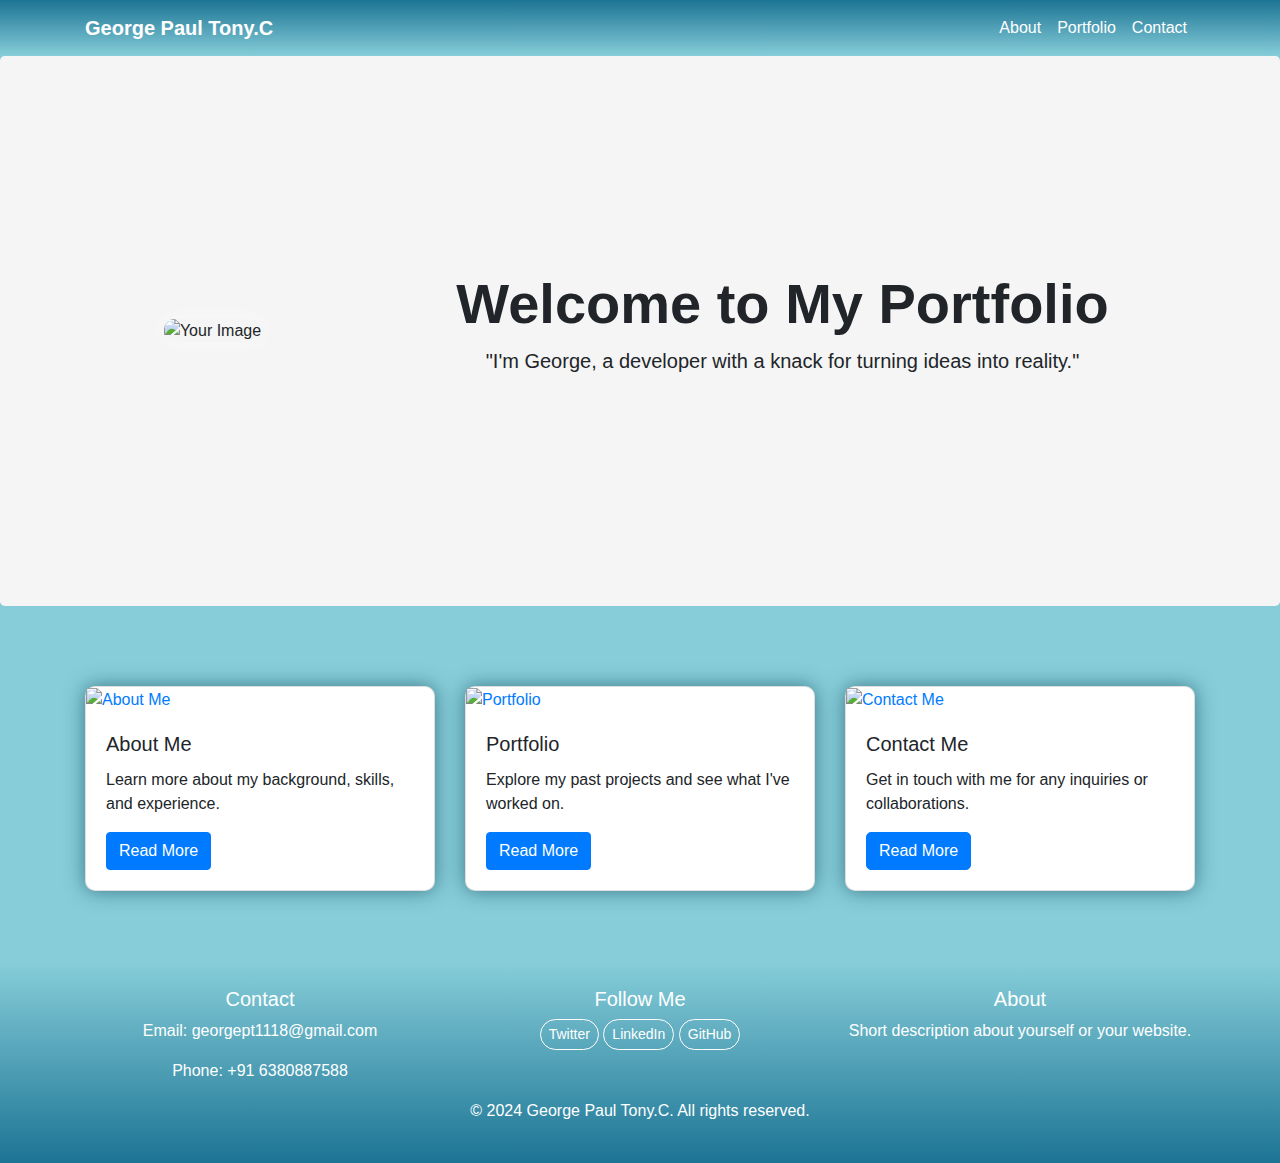
==== Day-1/PortF-1/index.html @ 306862ec "Day1 and Day2" ====
<!DOCTYPE html>
<html lang="en">
<head>
  <meta charset="UTF-8">
  <meta name="viewport" content="width=device-width, initial-scale=1.0">
  <title>Home -Portfolio</title>
  <!-- Bootstrap CSS -->
  <link rel="stylesheet" href="https://stackpath.bootstrapcdn.com/bootstrap/4.5.2/css/bootstrap.min.css">
  <!-- Custom CSS -->
  <link rel="stylesheet" href="styles.css">
  <link rel="icon" type="image/x-icon" href="/image/Portfolio_Logo.png">
</head>
<body>

  <!-- Navigation -->
  <nav class="navbar navbar-expand-lg bg-light navbar-custom">
    <div class="container">
      <a class="navbar-brand" href="index.html"><b>George Paul Tony.C</b></a>
      <button class="navbar-toggler" type="button" data-toggle="collapse" data-target="#navbarNav" aria-controls="navbarNav" aria-expanded="false" aria-label="Toggle navigation">
        <span class="navbar-toggler-icon"></span>
      </button>
      <div class="collapse navbar-collapse" id="navbarNav">
        <ul class="navbar-nav ml-auto">
          <li class="nav-item">
            <a class="nav-link" href="about.html">About</a>
          </li>
          <li class="nav-item">
            <a class="nav-link" href="portfolio.html">Portfolio</a>
          </li>
          <li class="nav-item">
            <a class="nav-link" href="contact.html">Contact</a>
          </li>
        </ul>
      </div>
    </div>
  </nav>

  <!-- Hero Section -->
  <section id="hero" class="jumbotron text-center">
    <div class="container">
        
        <div class="row align-items-center" style="height: 350px;">
            <div class="col-md-3">
              <img src="/image/Portfolio_Logo.png" alt="Your Image" class="img-fluid glow-image">
            </div>
            <div class="col-md-9">
              <h1 class="display-4">Welcome to My Portfolio</h1>
              <p class="lead">"I'm George, a developer with a knack for turning ideas into reality."</p></div>
            </div>
          </div>
    </div>
  </section>

  <!-- Cards Section -->
  <section id="cards" class="py-5">
    <div class="container">
      <div class="row">
        <!-- About Card -->
        <div class="col-md-4">
          <div class="card mb-4 block">
            <a href="about.html" class="card-link">
            <img src="/image/profile.png" class="card-img-top" alt="About Me"></a>
            <div class="card-body">
              <h5 class="card-title">About Me</h5>
              <p class="card-text">Learn more about my background, skills, and experience.</p>
              <a href="about.html" class="btn btn-primary">Read More</a>
            </div>
          </div>
        </div>
        <!-- Portfolio Card -->
        <div class="col-md-4">
          <div class="card mb-4 block">
            <a href="portfolio.html" class="card-link">
            <img src="/image/project.png" class="card-img-top" alt="Portfolio"></a>
            <div class="card-body">
              <h5 class="card-title">Portfolio</h5>
              <p class="card-text">Explore my past projects and see what I've worked on.</p>
              <a href="portfolio.html" class="btn btn-primary">Read More</a>
            </div>
          </div>
        </div>
        <!-- Contact Card -->
        <div class="col-md-4">
          <div class="card mb-4 block">
            <a href="contact.html" class="card-link">
            <img src="/image/contact.png" class="card-img-top" alt="Contact Me"></a>
            <div class="card-body">
              <h5 class="card-title">Contact Me</h5>
              <p class="card-text">Get in touch with me for any inquiries or collaborations.</p>
              <a href="contact.html" class="btn btn-primary btn-custom">Read More</a>
            </div>
          </div>
        </div>
      </div>
    </div>
  </section>
  
  <!-- Footer -->

<footer class="custom-footer py-4">
  <div class="container text-center">
    <div class="row" >
      <div class="col-md-4">
        <h5>Contact</h5>
        <p>Email: georgept1118@gmail.com</p>
        <p>Phone: +91 6380887588</p>
      </div>
      <div class="col-md-4">
        <h5>Follow Me</h5>
        <a href="#" class="btn btn-outline-dark btn-sm">Twitter</a>
        <a href="https://www.linkedin.com/in/george-paul-tony-c-794546311/" class="btn btn-outline-dark btn-sm">LinkedIn</a>
        <a href="https://github.com/George-Paul-Tony-C" class="btn btn-outline-dark btn-sm">GitHub</a>
      </div>
      <div class="col-md-4">
        <h5>About</h5>
        <p>Short description about yourself or your website.</p>
      </div>
    </div>
    <div class="row">
      <div class="col-12">
        <p id="text-muted">&copy; 2024 George Paul Tony.C. All rights reserved.</p>
      </div>
    </div>
  </div>
</footer>


  <!-- Bootstrap JS, jQuery, and Popper.js -->
  <script src="https://code.jquery.com/jquery-3.5.1.slim.min.js"></script>
  <script src="https://cdn.jsdelivr.net/npm/@popperjs/core@2.5.4/dist/umd/popper.min.js"></script>
  <script src="https://stackpath.bootstrapcdn.com/bootstrap/4.5.2/js/bootstrap.min.js"></script>
  <!-- Custom JavaScript -->
  <script src="script.js"></script>
</body>
</html>
---- Day-1/PortF-1/styles.css ----
/* Custom styles for the navbar */
.navbar-custom {
  background: linear-gradient(to bottom, #1c7494, #86cdd9); /* Change this to your desired color */
}

.navbar-custom .navbar-brand,
.navbar-custom .nav-link {
  color: #ffffff; /* Text color */
}

.navbar-custom .nav-item{
  color: #fc0000; 
}

.navbar-custom .nav-link:hover {
  color: #000000; /* Text color on hover */
}

  /* Glowing effect for the image */
  .glow-image {
    border-radius: 10px;
    box-shadow: 0 0 20px rgba(255, 255, 255, 0.6);
    transition: box-shadow 0.3s ease-in-out;
  }
  
  .glow-image:hover {
    box-shadow: 0 8px 16px rgb(0, 0, 0), 0 0 40px rgb(254, 255, 255);
  }
  

/* Example body background color */
body {
  background-color: #86cdd9; /* Light gray body background color */
}



/* Hero Section */
#hero {
    background: #f5f5f5;
    padding: 100px 0;
    
  }
  
  #hero .display-4 {
    font-weight: bold;
  }


  
  /* Cards Section */
  #cards .card, #portfolio .card {
    border-radius: 10px;
    box-shadow: 0 0 20px rgba(12, 64, 81, 0.6);
    transition: transform 0.3s, box-shadow 0.3s;
  }
  
  #cards .card:hover, #portfolio .card:hover{
    transform: translateY(-10px);
    box-shadow: 0 8px 16px rgba(0, 0, 0, 0.2), 0 0 40px rgb(13, 73, 99);
  }
  
  /* Custom Card Width */
  .custom-card {
    width: 100%;
  }
  
  /* About Section */
  #about .card {
    border-radius: 10px;
    box-shadow: 0 0 20px rgba(12, 64, 81, 0.6);
    transition: transform 0.3s, box-shadow 0.3s;
  }
  
  #about .card:hover {
    transform: translateY(-10px);
    box-shadow: 0 8px 16px rgba(0, 0, 0, 0.2), 0 0 40px rgb(13, 73, 99);
  }
  
  /* Contact Section */ 
  #contact {
    background: #f8f9fa;
  }
  
  #contact .form-group label {
    font-weight: bold;
  }
  
  /* footer */
  
.custom-footer {
  background: linear-gradient(to bottom, #86cdd9, #1c7494); /* Change this to your desired color */
  color: #ffffff;           /* Text color */
  padding: 20px 0;
}

.custom-footer a {
  color: #ffffff;           /* Link color */
  border-radius: 20px;
}

.custom-footer a:hover {
  color: #d4d4d4;           /* Link hover color */
  
}

.custom-footer .btn-outline-dark {
  border-color: #ffffff;    /* Button border color */
  color: #ffffff;           /* Button text color */
}

.custom-footer .btn-outline-dark:hover {
  background-color: #ffffff; /* Button background color on hover */
  color: #343a40;            /* Button text color on hover */
}

.custom-footer #text-muted {
  color: #ffffff; /* Specific color for the paragraph with the ID 'email-paragraph' */
}


.btn-custom {
  border-radius: 5px;
}

@keyframes appear {
  from {
      opacity: 0.5;
      scale: 0.5;
  }
  
  to {
      opacity: 1;
      scale: 1;
  }
}

.block {
  animation: appear linear;
  animation-timeline: view();
  animation-range: entry 0% cover 40%;
}
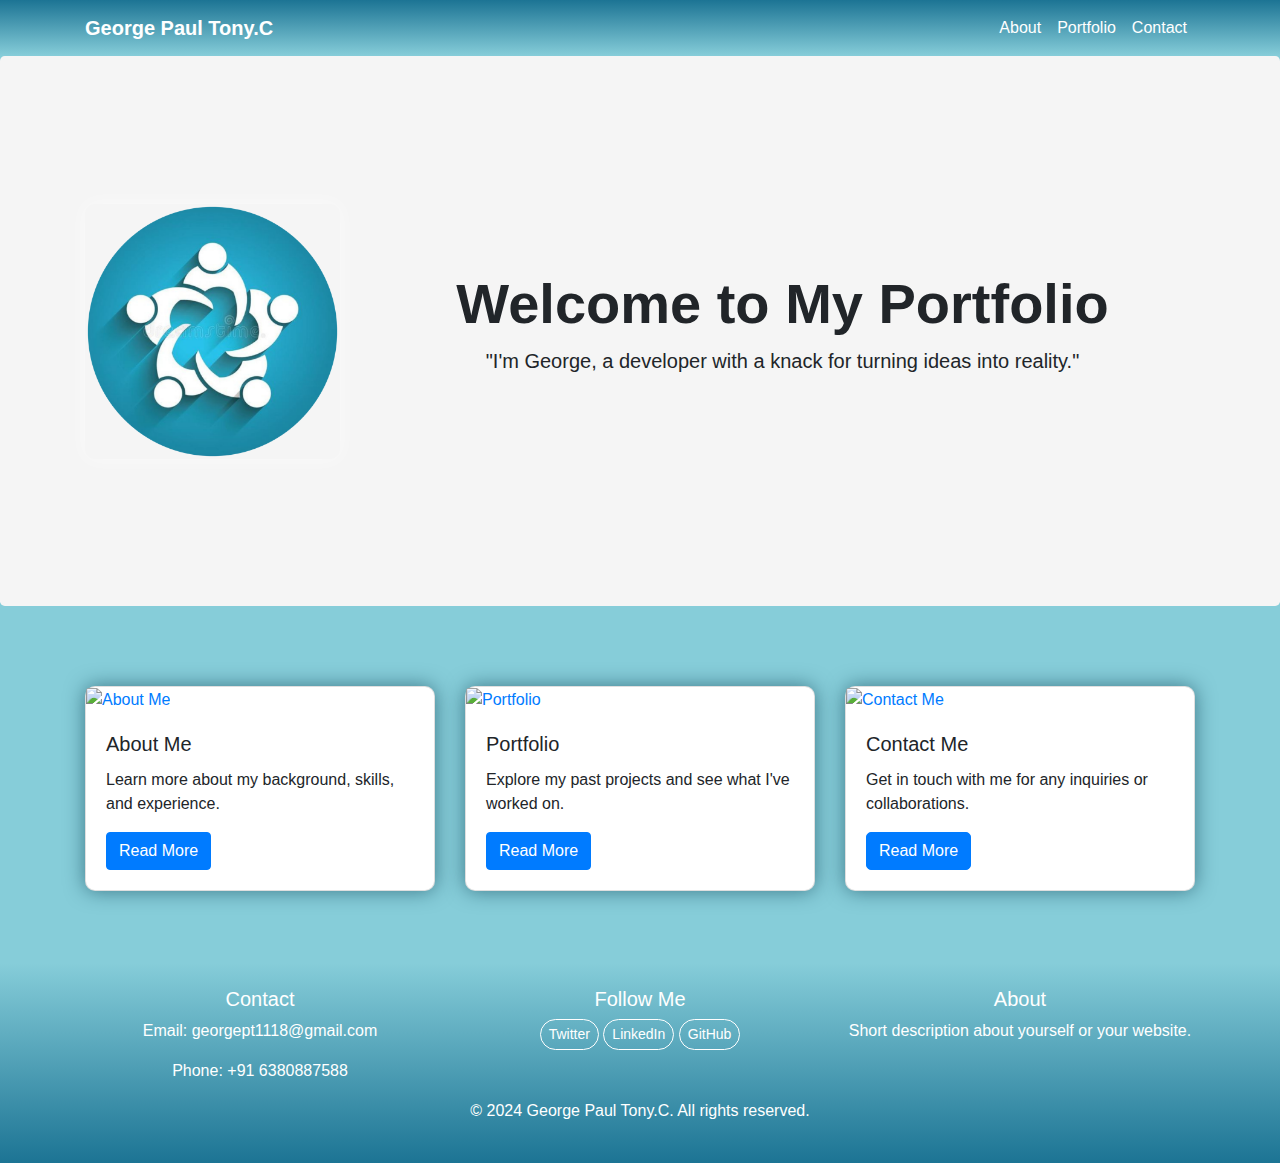
==== commit 02be7be2: "Day1 and Day2 changes made" ====
--- a/Day-1/PortF-1/index.html
+++ b/Day-1/PortF-1/index.html
@@ -8,7 +8,7 @@
   <link rel="stylesheet" href="https://stackpath.bootstrapcdn.com/bootstrap/4.5.2/css/bootstrap.min.css">
   <!-- Custom CSS -->
   <link rel="stylesheet" href="styles.css">
-  <link rel="icon" type="image/x-icon" href="/image/Portfolio_Logo.png">
+  <link rel="icon" type="image/x-icon" href="/Day-1/image/Portfolio_Logo.png">
 </head>
 <body>
 
@@ -41,7 +41,7 @@
         
         <div class="row align-items-center" style="height: 350px;">
             <div class="col-md-3">
-              <img src="/image/Portfolio_Logo.png" alt="Your Image" class="img-fluid glow-image">
+              <img src="/Day-1/image/Portfolio_Logo.png" alt="Your Image" class="img-fluid glow-image">
             </div>
             <div class="col-md-9">
               <h1 class="display-4">Welcome to My Portfolio</h1>
@@ -59,7 +59,7 @@
         <div class="col-md-4">
           <div class="card mb-4 block">
             <a href="about.html" class="card-link">
-            <img src="/image/profile.png" class="card-img-top" alt="About Me"></a>
+            <img src="/Day-1/image/profile.png" class="card-img-top" alt="About Me"></a>
             <div class="card-body">
               <h5 class="card-title">About Me</h5>
               <p class="card-text">Learn more about my background, skills, and experience.</p>
@@ -71,7 +71,7 @@
         <div class="col-md-4">
           <div class="card mb-4 block">
             <a href="portfolio.html" class="card-link">
-            <img src="/image/project.png" class="card-img-top" alt="Portfolio"></a>
+            <img src="/Day-1/image/project.png" class="card-img-top" alt="Portfolio"></a>
             <div class="card-body">
               <h5 class="card-title">Portfolio</h5>
               <p class="card-text">Explore my past projects and see what I've worked on.</p>
@@ -83,7 +83,7 @@
         <div class="col-md-4">
           <div class="card mb-4 block">
             <a href="contact.html" class="card-link">
-            <img src="/image/contact.png" class="card-img-top" alt="Contact Me"></a>
+            <img src="/Day-1/image/contact.png" class="card-img-top" alt="Contact Me"></a>
             <div class="card-body">
               <h5 class="card-title">Contact Me</h5>
               <p class="card-text">Get in touch with me for any inquiries or collaborations.</p>
